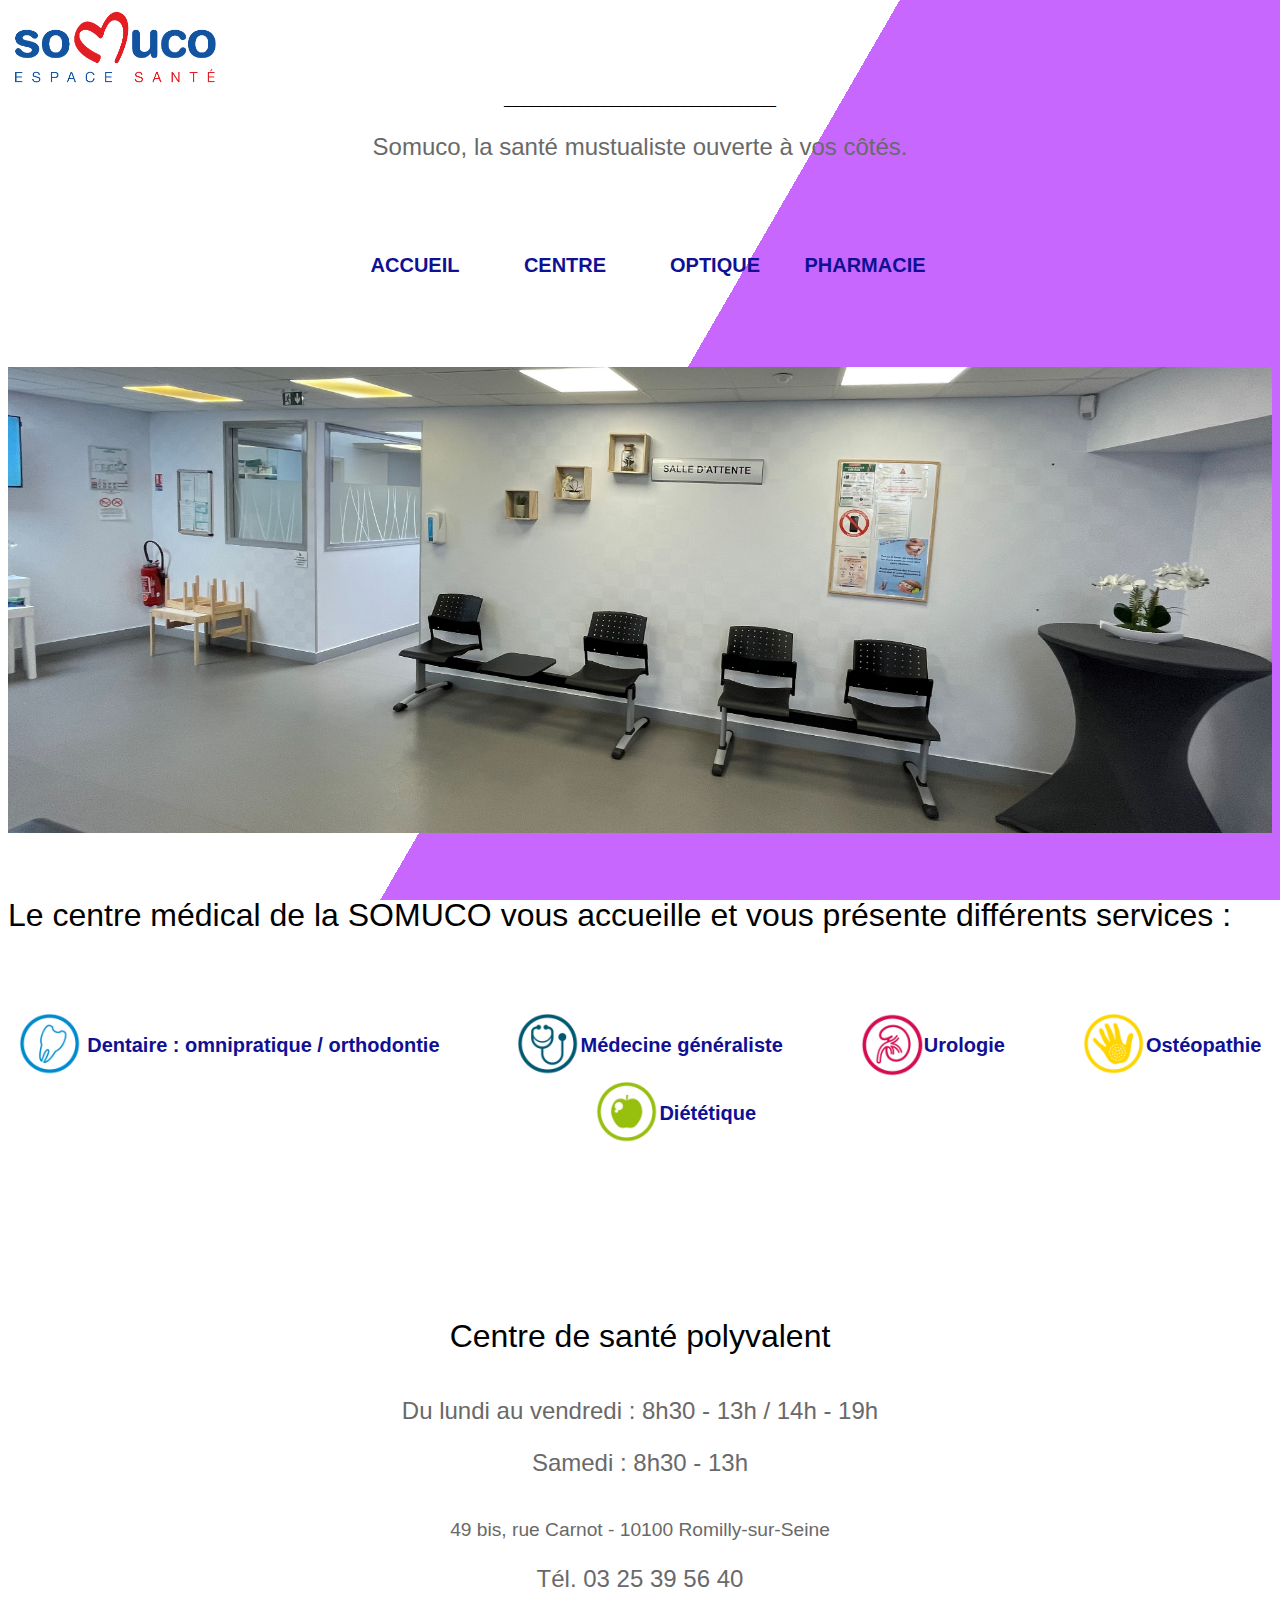
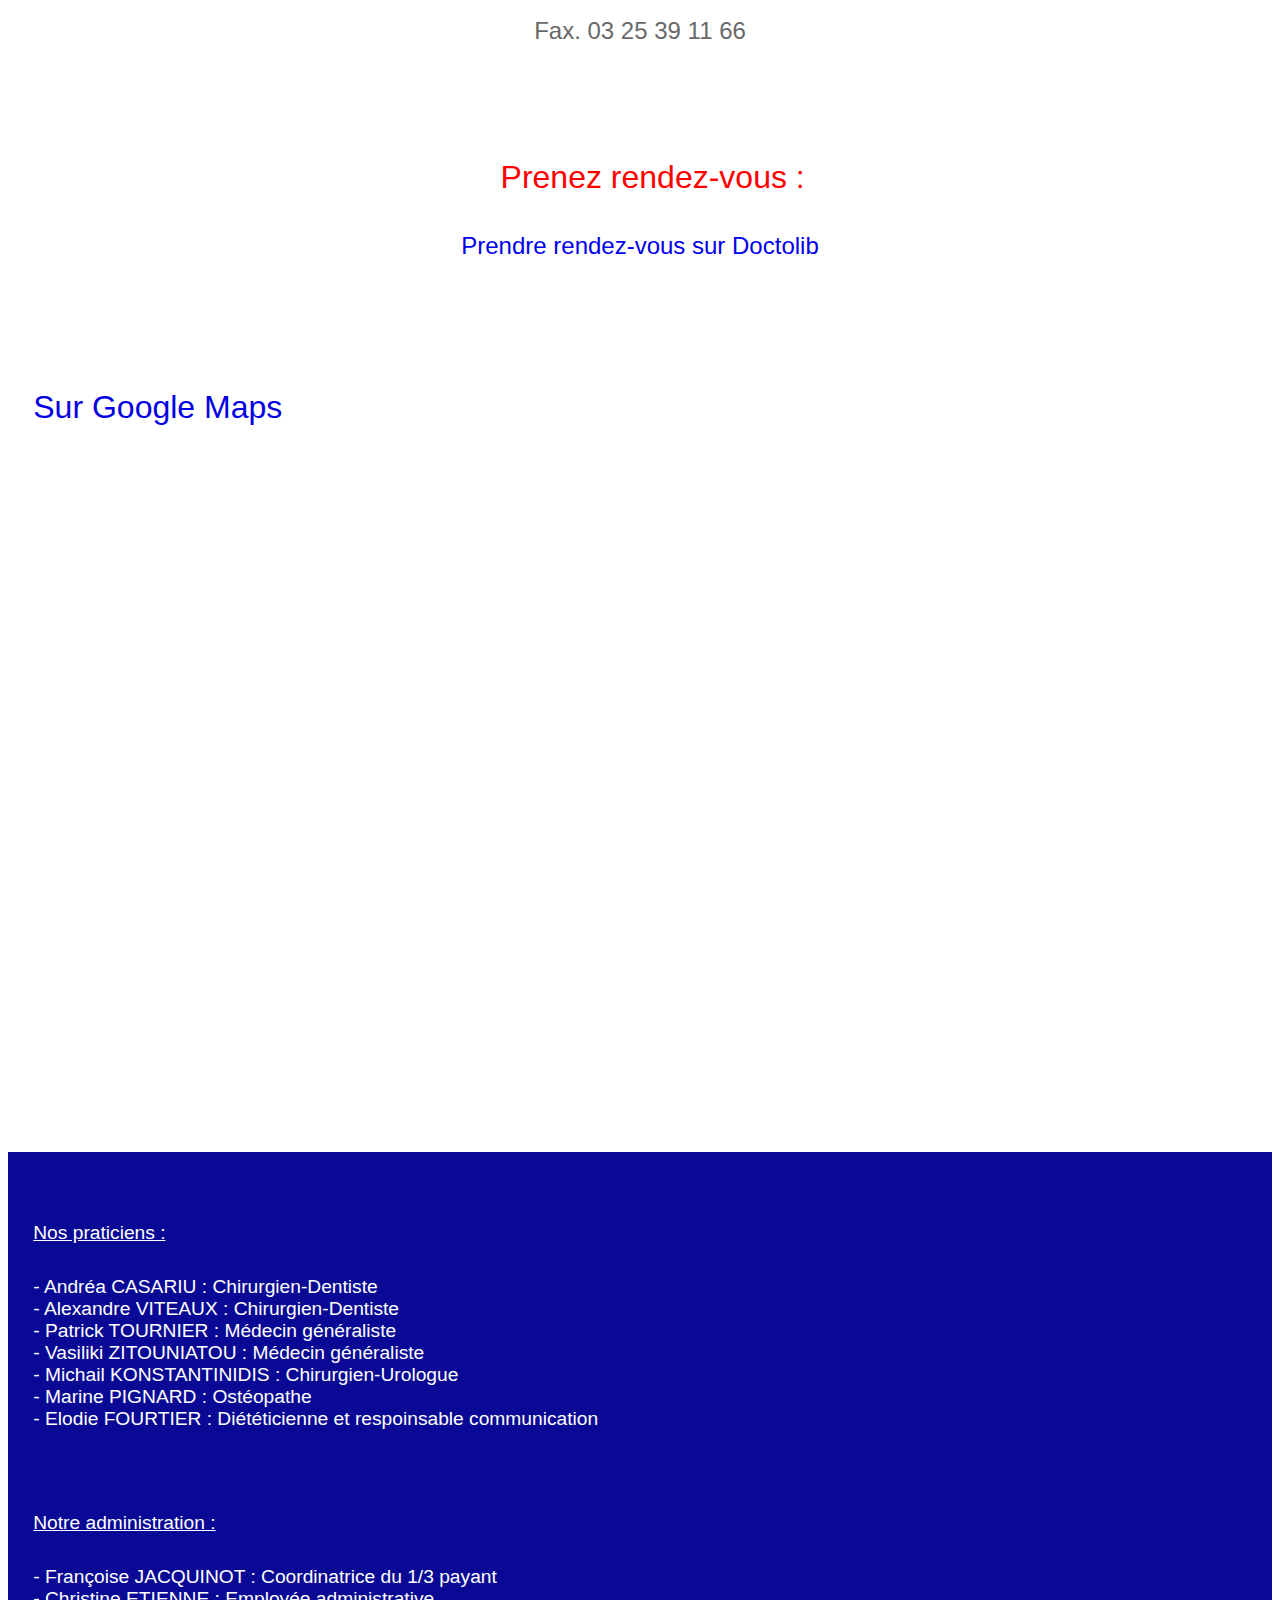
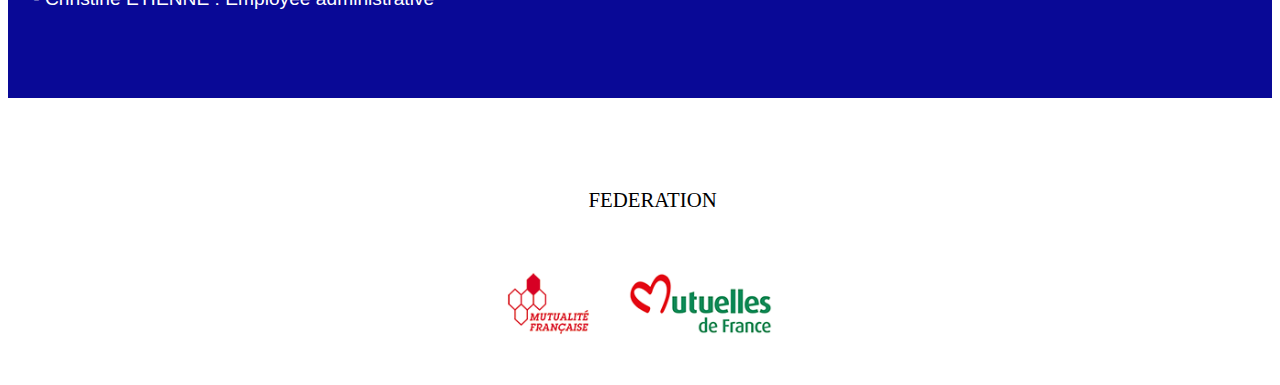
==== centre.html @ 352fa6af "Mise en ligne" ====
<!DOCTYPE html>
<html>

<head>
    <meta charset="utf-8">
    <meta name="viewport" content="width=device-width" />
    <title>Somuco.fr</title>
    <link rel="stylesheet" href="style.css">
    <base href=Somuco.fr>
    <link rel="shortcut icon" type="image/x-icon" href="img/coeur2.png" />
</head>

<style>
    body {
        background-image: -webkit-linear-gradient(-30deg, white 50%, #C767FD 50%);
        background-attachment: fixed;
        background-position:100%;
    }
</style>

<body>
    <header>

        <img src="img/logo2.png" width="210" height="79">


        <center>__________________________________</center>

        <center>
            <h3>Somuco, la santé mustualiste ouverte à vos côtés.</h3>
        </center>

        <br/><br/>

        <center>
            <br/>
            <div>
                <button onclick="window.location.href = 'index.html'">ACCUEIL </button>
                <button onclick="window.location.href = 'centre.html'">CENTRE </button>
                <button onclick="window.location.href = 'optique.html'">OPTIQUE </button>
                <button onclick="window.location.href = 'pharmacie.html'">PHARMACIE </button>

            </div>
            <br/>
        </center>
    </header>

    <br/><br/><br/><br/>


    <img src="img/centre/attente_3b.jpg" width="100%">

    <br/><br/>
    <h4>Le centre médical de la SOMUCO vous accueille et vous présente différents services : </h4>
    <br/><br/>
    <center>
        <e2><vertical><img src="img\pycto\dentaire.png" width = "5%"></vertical>  Dentaire : omnipratique / orthodontie &nbsp;&nbsp;&nbsp;&nbsp;&nbsp;&nbsp;&nbsp;&nbsp;&nbsp;&nbsp;&nbsp;&nbsp; 
            <vertical><img src="img\pycto\med_g.png" width = "5%"></vertical>Médecine généraliste &nbsp;&nbsp;&nbsp;&nbsp;&nbsp;&nbsp;&nbsp;&nbsp;&nbsp;&nbsp;&nbsp;&nbsp; 
            <vertical><img src="img\pycto\urologie.png" width = "5%"></vertical>Urologie &nbsp;&nbsp;&nbsp;&nbsp;&nbsp;&nbsp;&nbsp;&nbsp;&nbsp;&nbsp;&nbsp;&nbsp; 
            <vertical><img src="img\pycto\ostéopathie.png" width = "5%"></vertical>Ostéopathie &nbsp;&nbsp;&nbsp;&nbsp;&nbsp;&nbsp;&nbsp;&nbsp;&nbsp;&nbsp;&nbsp;&nbsp; 
            <vertical><img src="img\pycto\diététique.png" width = "5%"></vertical>Diététique </e2>
        <br/><br/><br/><br/><br/><br/><br/><br/>
    </center>
    
    <center>
        <h4>Centre de santé polyvalent</h4>
        <h3>Du lundi au vendredi : 8h30 - 13h / 14h - 19h</h3>
        <h3>Samedi : 8h30 - 13h</h3>
        <br/>
        <h3bis>49 bis, rue Carnot - 10100 Romilly-sur-Seine</h3bis>
        <br/>
        <h3>Tél. 03 25 39 56 40</h3>
        <h3>Fax. 03 25 39 11 66</h3>
        <br/><br/><br/><br/><br/>
        <h7>Prenez rendez-vous :</h7>
        <br/><br/><br/>
        <e1><a href="https://www.doctolib.fr/centre-medical-et-dentaire/romilly-sur-seine/solidarite-mutuelle-des-cooperateurs-somuco">Prendre rendez-vous sur Doctolib</a></e1>
    </center>
    <br/><br/><br/>
    <h6>Sur Google Maps</h6><br/><br/>
    <center>
        <iframe src="https://www.google.com/maps/embed?pb=!1m18!1m12!1m3!1d2642.9433173585603!2d3.7275769156273535!3d48.51515127925542!2m3!1f0!2f0!3f0!3m2!1i1024!2i768!4f13.1!3m3!1m2!1s0x47eecf9915992ac3%3A0xb7285397329a83b2!2s49B%20Rue%20Carnot%2C%2010100%20Romilly-sur-Seine!5e0!3m2!1sfr!2sfr!4v1611743623616!5m2!1sfr!2sfr"
            width="100%" height="450" frameborder="0" style="border:0;" allowfullscreen="" aria-hidden="false" tabindex="0"></iframe>
    </center>
    <br/><br/><br/>


    <br/><br/><br/><br/><br/><br/>
    <form>
            <h5><u>Nos praticiens :</u></h5>
            <h5>- Andréa CASARIU : Chirurgien-Dentiste
                <br/>- Alexandre VITEAUX : Chirurgien-Dentiste
                <br/>- Patrick TOURNIER : Médecin généraliste
                <br/>- Vasiliki ZITOUNIATOU : Médecin généraliste
                <br/>- Michail KONSTANTINIDIS : Chirurgien-Urologue
                <br/>- Marine PIGNARD : Ostéopathe
                <br/>- Elodie FOURTIER : Diététicienne et respoinsable communication
            </h5>
            <br/>
            <h5><u>Notre administration :</u></h5>
            <h5>- Françoise JACQUINOT : Coordinatrice du 1/3 payant
                <br/>- Christine ETIENNE : Employée administrative
            </h5>
            <br/>
    </form>

    <footer>
        <center>
        <br/><br/><br/><br/><br/>
            <h8>FEDERATION</h8>
            <br/><br/><br/><br/>
            <img src="img/federation.png">
        </center>
    </footer>
    <br/><br/>

    <créé Par Maxence Jack Daniel GUY, né le 23 septembre 2003 à Reims, en janvier 2021, via le logiciel VSCode>

</body>

</html>
---- style.css ----
@media screen and (min-width:1300px){

    body {
        background-position: 100%;
        background-attachment: fixed;
    }

    div {
        text-align: center;
        display: inline-block;
    }

    vertical {
        vertical-align: middle;
    }

    button {
        float: left;
        width: 300px;
        line-height: 50px;
        border-block-end-style: blue;
        color: rgb(16, 16, 148);
        font-family: -apple-system, BlinkMacSystemFont, 'Segoe UI', Roboto, Oxygen, Ubuntu, Cantarell, 'Open Sans', 'Helvetica Neue', sans-serif;
        font-weight: bold;
        font-size: 125%;
        background-color: rgba(255, 255, 255, 0);
        border: white;
        display: block;
        margin: auto;
    }

    button:hover {
        text-decoration: underline;
        color: rgb(9, 9, 150);
    }

    a:link {
        text-decoration: none;
    }

    a:hover {
        text-decoration: underline;
    }

    .zoom {
        -webkit-transform: scale(1);
        transform: scale(1);
        -webkit-transition: .3s ease-in-out;
        transition: .3s ease-in-out;
    }

    .zoom:hover {
        -webkit-transform: scale(1.2);
        transform: scale(1.2);
    }

    .d1 {
        width: 576px;
        height: 432px;
        margin: 50px auto;
        box-shadow: 0px 15px 10px -5px #777;
        background-color: #EDEDED;
        background-size: contain;
        animation: fondu 15s ease-in-out infinite both;
    }

    .d1:hover {
        animation-play-state: paused;
    }

    #slideshow {
        position: left;
        width: 100%;
        height: auto;
        overflow: hidden;
    }

    #colonne {
        column-count: 3;
        column-width: 100px;
    }

    #colonne1 {
        float: left;
        width: 1/3%;
        background: rgba(255, 255, 255, 0);
        padding-left: 2%;
    }

    #colonne2 {
        float: right;
        width: 1/3%;
        background: rgba(255, 255, 255, 0);
        padding-right: 2%;
    }

    #centre {
        background: rgba(255, 255, 255, 0);
        overflow: hidden;
        float: right;
        float: left;
        width: 1/3%;
        padding-left: 4%;
        padding-right: 4%;
    }

    .flotte {
        float: left;
        padding-right: 3%;
        padding-left: 1%;
    }

    .flotte2 {
        float: right;
        padding-left: 3%;
    }

    form {
        background-color: rgb(9, 9, 150);
        padding-top: 3%;
        padding-bottom: 3%;
    }

    form2 {
        background-color: rgba(255, 0, 0, 0.863);
        padding-top: 3%;
        padding-bottom: 3%;
    }

    form3 {
        background-color: white;
        text-align: right;
    }

    h2 {
        color: rgb(4, 0, 228);
        font-family: 'Trebuchet MS', 'Lucida Sans Unicode', 'Lucida Grande', 'Lucida Sans', Arial, sans-serif;
        font-size: 225%;
    }

    h3 {
        color: rgb(105, 105, 105);
        font-family: -apple-system, BlinkMacSystemFont, 'Segoe UI', Roboto, Oxygen, Ubuntu, Cantarell, 'Open Sans', 'Helvetica Neue', sans-serif;
        font-size: 150%;
        font-weight: lighter;
    }

    h3bis {
        color: rgb(105, 105, 105);
        font-family: -apple-system, BlinkMacSystemFont, 'Segoe UI', Roboto, Oxygen, Ubuntu, Cantarell, 'Open Sans', 'Helvetica Neue', sans-serif;
        font-size: 120%;
        font-weight: lighter;
    }

    h4 {
        font-family: -apple-system, BlinkMacSystemFont, 'Segoe UI', Roboto, Oxygen, Ubuntu, Cantarell, 'Open Sans', 'Helvetica Neue', sans-serif;
        font-size: 200%;
        font-weight: lighter;
    }

    e4 {
        font-family: -apple-system, BlinkMacSystemFont, 'Segoe UI', Roboto, Oxygen, Ubuntu, Cantarell, 'Open Sans', 'Helvetica Neue', sans-serif;
        font-size: 200%;
        font-weight: lighter;
        margin-top: 0%;
    }

    h5 {
        font-family: -apple-system, BlinkMacSystemFont, 'Segoe UI', Roboto, Oxygen, Ubuntu, Cantarell, 'Open Sans', 'Helvetica Neue', sans-serif;
        font-weight: lighter;
        color: white;
        padding-left: 2%;
        font-size: 120%;
        text-align: left;
    }

    h6 {
        font-family: -apple-system, BlinkMacSystemFont, 'Segoe UI', Roboto, Oxygen, Ubuntu, Cantarell, 'Open Sans', 'Helvetica Neue', sans-serif;
        font-size: 200%;
        font-weight: lighter;
        color: rgb(4, 0, 228);
        padding-left: 2%;
    }

    h7 {
        font-family: -apple-system, BlinkMacSystemFont, 'Segoe UI', Roboto, Oxygen, Ubuntu, Cantarell, 'Open Sans', 'Helvetica Neue', sans-serif;
        font-size: 200%;
        font-weight: lighter;
        color: red;
        padding-left: 2%;
    }

    h8 {
        font-family: 'Times New Roman', Times, serif;
        font-size: 130%;
        font-weight: lighter;
        padding-left: 2%;
    }

    h9 {
        color: red;
    }

    e1 {
        color: rgb(4, 0, 228);
        font-family: -apple-system, BlinkMacSystemFont, 'Segoe UI', Roboto, Oxygen, Ubuntu, Cantarell, 'Open Sans', 'Helvetica Neue', sans-serif;
        font-size: 150%;
        font-weight: lighter;
    }

    e2 {
        color: rgb(16, 16, 148);
        font-family: -apple-system, BlinkMacSystemFont, 'Segoe UI', Roboto, Oxygen, Ubuntu, Cantarell, 'Open Sans', 'Helvetica Neue', sans-serif;
        font-weight: bold;
        font-size: 125%;
        vertical-align: middle;
    }
}




@media screen and (max-width:1080) and (min-width:1080px) {

    body {
        background-position: 200%;
        background-attachment: fixed;
        width:50%;
    }

    div {
        text-align: center;
        display: inline-block;
    }

    vertical {
        vertical-align: middle;
    }

    button {
        float: left;
        width: 300px;
        line-height: 50px;
        border-block-end-style: blue;
        color: rgb(16, 16, 148);
        font-family: -apple-system, BlinkMacSystemFont, 'Segoe UI', Roboto, Oxygen, Ubuntu, Cantarell, 'Open Sans', 'Helvetica Neue', sans-serif;
        font-weight: bold;
        font-size: 125%;
        background-color: rgba(255, 255, 255, 0);
        border: white;
        display: block;
        margin: auto;
    }

    button:hover {
        text-decoration: underline;
        color: rgb(9, 9, 150);
    }

    a:link {
        text-decoration: none;
    }

    a:hover {
        text-decoration: underline;
    }

    .zoom {
        -webkit-transform: scale(1);
        transform: scale(1);
        -webkit-transition: .3s ease-in-out;
        transition: .3s ease-in-out;
    }

    .zoom:hover {
        -webkit-transform: scale(1.2);
        transform: scale(1.2);
    }

    .d1 {
        width: 576px;
        height: 432px;
        margin: 50px auto;
        box-shadow: 0px 15px 10px -5px #777;
        background-color: #EDEDED;
        background-size: contain;
        animation: fondu 15s ease-in-out infinite both;
    }

    .d1:hover {
        animation-play-state: paused;
    }

    #slideshow {
        position: left;
        width: 100%;
        height: auto;
        overflow: hidden;
    }

    #colonne {
        column-count: 3;
        column-width: 100px;
    }

    #colonne1 {
        float: left;
        width: 1/3%;
        background: rgba(255, 255, 255, 0);
        padding-left: 2%;
    }

    #colonne2 {
        float: right;
        width: 1/3%;
        background: rgba(255, 255, 255, 0);
        padding-right: 2%;
    }

    #centre {
        background: rgba(255, 255, 255, 0);
        overflow: hidden;
        float: right;
        float: left;
        width: 1/3%;
        padding-left: 4%;
        padding-right: 4%;
    }

    .flotte {
        float: left;
        padding-right: 3%;
        padding-left: 1%;
    }

    .flotte2 {
        float: right;
        padding-left: 3%;
    }

    form {
        background-color: rgb(9, 9, 150);
        padding-top: 3%;
        padding-bottom: 3%;
    }

    form2 {
        background-color: rgba(255, 0, 0, 0.863);
        padding-top: 3%;
        padding-bottom: 3%;
    }

    form3 {
        background-color: white;
        text-align: right;
    }

    h2 {
        color: rgb(4, 0, 228);
        font-family: 'Trebuchet MS', 'Lucida Sans Unicode', 'Lucida Grande', 'Lucida Sans', Arial, sans-serif;
        font-size: 225%;
    }

    h3 {
        color: rgb(105, 105, 105);
        font-family: -apple-system, BlinkMacSystemFont, 'Segoe UI', Roboto, Oxygen, Ubuntu, Cantarell, 'Open Sans', 'Helvetica Neue', sans-serif;
        font-size: 150%;
        font-weight: lighter;
    }

    h3bis {
        color: rgb(105, 105, 105);
        font-family: -apple-system, BlinkMacSystemFont, 'Segoe UI', Roboto, Oxygen, Ubuntu, Cantarell, 'Open Sans', 'Helvetica Neue', sans-serif;
        font-size: 120%;
        font-weight: lighter;
    }

    h4 {
        font-family: -apple-system, BlinkMacSystemFont, 'Segoe UI', Roboto, Oxygen, Ubuntu, Cantarell, 'Open Sans', 'Helvetica Neue', sans-serif;
        font-size: 200%;
        font-weight: lighter;
    }

    e4 {
        font-family: -apple-system, BlinkMacSystemFont, 'Segoe UI', Roboto, Oxygen, Ubuntu, Cantarell, 'Open Sans', 'Helvetica Neue', sans-serif;
        font-size: 200%;
        font-weight: lighter;
        margin-top: 0%;
    }

    h5 {
        font-family: -apple-system, BlinkMacSystemFont, 'Segoe UI', Roboto, Oxygen, Ubuntu, Cantarell, 'Open Sans', 'Helvetica Neue', sans-serif;
        font-weight: lighter;
        color: white;
        padding-left: 2%;
        font-size: 120%;
        text-align: left;
    }

    h6 {
        font-family: -apple-system, BlinkMacSystemFont, 'Segoe UI', Roboto, Oxygen, Ubuntu, Cantarell, 'Open Sans', 'Helvetica Neue', sans-serif;
        font-size: 200%;
        font-weight: lighter;
        color: rgb(4, 0, 228);
        padding-left: 2%;
    }

    h7 {
        font-family: -apple-system, BlinkMacSystemFont, 'Segoe UI', Roboto, Oxygen, Ubuntu, Cantarell, 'Open Sans', 'Helvetica Neue', sans-serif;
        font-size: 200%;
        font-weight: lighter;
        color: red;
        padding-left: 2%;
    }

    h8 {
        font-family: 'Times New Roman', Times, serif;
        font-size: 130%;
        font-weight: lighter;
        padding-left: 2%;
    }

    h9 {
        color: red;
    }

    e1 {
        color: rgb(4, 0, 228);
        font-family: -apple-system, BlinkMacSystemFont, 'Segoe UI', Roboto, Oxygen, Ubuntu, Cantarell, 'Open Sans', 'Helvetica Neue', sans-serif;
        font-size: 150%;
        font-weight: lighter;
    }

    e2 {
        border-block-end-style: blue;
        color: rgb(16, 16, 148);
        font-family: -apple-system, BlinkMacSystemFont, 'Segoe UI', Roboto, Oxygen, Ubuntu, Cantarell, 'Open Sans', 'Helvetica Neue', sans-serif;
        font-weight: bold;
        font-size: 125%;
        vertical-align: middle;
    }
}




@media screen and (min-width:1080px) and (max-width: 1400px) {
    body {
        background-attachment: fixed;
    }

    div {
        text-align: center;
        display: inline-block;
    }

    vertical {
        vertical-align: middle;
    }

    button {
        float: left;
        width: 150px;
        line-height: 50px;
        border-block-end-style: blue;
        color: rgb(16, 16, 148);
        font-family: -apple-system, BlinkMacSystemFont, 'Segoe UI', Roboto, Oxygen, Ubuntu, Cantarell, 'Open Sans', 'Helvetica Neue', sans-serif;
        font-weight: bold;
        font-size: 125%;
        background-color: rgba(255, 255, 255, 0);
        border: white;
        display: block;
        margin: auto;
    }

    button:hover {
        text-decoration: underline;
        color: rgb(9, 9, 150);
    }

    a:link {
        text-decoration: none;
    }

    a:hover {
        text-decoration: underline;
    }

    .zoom {
        -webkit-transform: scale(1);
        transform: scale(1);
        -webkit-transition: .3s ease-in-out;
        transition: .3s ease-in-out;
    }

    .zoom:hover {
        -webkit-transform: scale(1.2);
        transform: scale(1.2);
    }

    .d1 {
        width: 576px;
        height: 432px;
        margin: 50px auto;
        box-shadow: 0px 15px 10px -5px #777;
        background-color: #EDEDED;
        background-size: contain;
        animation: fondu 15s ease-in-out infinite both;
    }

    .d1:hover {
        animation-play-state: paused;
    }

    #slideshow {
        position: left;
        width: 100%;
        height: auto;
        overflow: hidden;
    }

    #colonne {
        column-count: 3;
        column-width: 100px;
    }

    #colonne1 {
        float: left;
        width: 1/3%;
        background: rgba(255, 255, 255, 0);
        padding-left: 2%;
    }

    #colonne2 {
        float: right;
        width: 1/3%;
        background: rgba(255, 255, 255, 0);
        padding-right: 2%;
    }

    #centre {
        background: rgba(255, 255, 255, 0);
        overflow: hidden;
        float: right;
        float: left;
        width: 1/3%;
        padding-left: 4%;
        padding-right: 4%;
    }

    .flotte {
        float: left;
        padding-right: 3%;
        padding-left: 1%;
    }

    .flotte2 {
        float: right;
        padding-left: 3%;
    }

    form {
        background-color: rgb(9, 9, 150);
        padding-top: 3%;
        padding-bottom: 3%;
    }

    form2 {
        background-color: rgba(255, 0, 0, 0.863);
        padding-top: 3%;
        padding-bottom: 3%;
    }

    form3 {
        background-color: white;
        text-align: right;
    }

    h2 {
        color: rgb(4, 0, 228);
        font-family: 'Trebuchet MS', 'Lucida Sans Unicode', 'Lucida Grande', 'Lucida Sans', Arial, sans-serif;
        font-size: 225%;
    }

    h3 {
        color: rgb(105, 105, 105);
        font-family: -apple-system, BlinkMacSystemFont, 'Segoe UI', Roboto, Oxygen, Ubuntu, Cantarell, 'Open Sans', 'Helvetica Neue', sans-serif;
        font-size: 150%;
        font-weight: lighter;
    }

    h3bis {
        color: rgb(105, 105, 105);
        font-family: -apple-system, BlinkMacSystemFont, 'Segoe UI', Roboto, Oxygen, Ubuntu, Cantarell, 'Open Sans', 'Helvetica Neue', sans-serif;
        font-size: 120%;
        font-weight: lighter;
    }

    h4 {
        font-family: -apple-system, BlinkMacSystemFont, 'Segoe UI', Roboto, Oxygen, Ubuntu, Cantarell, 'Open Sans', 'Helvetica Neue', sans-serif;
        font-size: 200%;
        font-weight: lighter;
    }

    e4 {
        font-family: -apple-system, BlinkMacSystemFont, 'Segoe UI', Roboto, Oxygen, Ubuntu, Cantarell, 'Open Sans', 'Helvetica Neue', sans-serif;
        font-size: 200%;
        font-weight: lighter;
        margin-top: 0%;
    }

    h5 {
        font-family: -apple-system, BlinkMacSystemFont, 'Segoe UI', Roboto, Oxygen, Ubuntu, Cantarell, 'Open Sans', 'Helvetica Neue', sans-serif;
        font-weight: lighter;
        color: white;
        padding-left: 2%;
        font-size: 120%;
        text-align: left;
    }

    h6 {
        font-family: -apple-system, BlinkMacSystemFont, 'Segoe UI', Roboto, Oxygen, Ubuntu, Cantarell, 'Open Sans', 'Helvetica Neue', sans-serif;
        font-size: 200%;
        font-weight: lighter;
        color: rgb(4, 0, 228);
        padding-left: 2%;
    }

    h7 {
        font-family: -apple-system, BlinkMacSystemFont, 'Segoe UI', Roboto, Oxygen, Ubuntu, Cantarell, 'Open Sans', 'Helvetica Neue', sans-serif;
        font-size: 200%;
        font-weight: lighter;
        color: red;
        padding-left: 2%;
    }

    h8 {
        font-family: 'Times New Roman', Times, serif;
        font-size: 130%;
        font-weight: lighter;
        padding-left: 2%;
    }

    h9 {
        color: red;
    }

    e1 {
        color: rgb(4, 0, 228);
        font-family: -apple-system, BlinkMacSystemFont, 'Segoe UI', Roboto, Oxygen, Ubuntu, Cantarell, 'Open Sans', 'Helvetica Neue', sans-serif;
        font-size: 150%;
        font-weight: lighter;
    }
    
    e2 {
        border-block-end-style: blue;
        color: rgb(16, 16, 148);
        font-family: -apple-system, BlinkMacSystemFont, 'Segoe UI', Roboto, Oxygen, Ubuntu, Cantarell, 'Open Sans', 'Helvetica Neue', sans-serif;
        font-weight: bold;
        font-size: 125%;
        vertical-align: middle;
    }
}



@media screen and (min-width:0px) and (max-width: 1080px) {
    body {
        background-attachment: fixed;
        width:auto;
        
    }

    div {
        text-align: center;
        display: inline-block;
    }

    vertical {
        vertical-align: middle;
    }

    button {
        float: left;
        width: 150px;
        line-height: 50px;
        border-block-end-style: blue;
        color: rgb(16, 16, 148);
        font-family: -apple-system, BlinkMacSystemFont, 'Segoe UI', Roboto, Oxygen, Ubuntu, Cantarell, 'Open Sans', 'Helvetica Neue', sans-serif;
        font-weight: bold;
        font-size: 125%;
        background-color: rgba(255, 255, 255, 0);
        border: white;
        display: block;
        margin: auto;
    }

    button:hover {
        text-decoration: underline;
        color: rgb(9, 9, 150);
    }

    a:link {
        text-decoration: none;
    }

    a:hover {
        text-decoration: underline;
    }

    .zoom {
        -webkit-transform: scale(1);
        transform: scale(1);
        -webkit-transition: .3s ease-in-out;
        transition: .3s ease-in-out;
    }

    .zoom:hover {
        -webkit-transform: scale(1.2);
        transform: scale(1.2);
    }

    .d1 {
        width: 576px;
        height: 432px;
        margin: 50px auto;
        box-shadow: 0px 15px 10px -5px #777;
        background-color: #EDEDED;
        background-size: contain;
        animation: fondu 15s ease-in-out infinite both;
    }

    .d1:hover {
        animation-play-state: paused;
    }

    #slideshow {
        position: left;
        width: 100%;
        height: auto;
        overflow: hidden;
    }

    #colonne {
        column-count: 3;
        column-width: 100px;
    }

    #colonne1 {
        float: left;
        width: 1/3%;
        background: rgba(255, 255, 255, 0);
        padding-left: 2%;
    }

    #colonne2 {
        float: right;
        width: 1/3%;
        background: rgba(255, 255, 255, 0);
        padding-right: 2%;
    }

    #centre {
        background: rgba(255, 255, 255, 0);
        overflow: hidden;
        float: right;
        float: left;
        width: 1/3%;
        padding-left: 4%;
        padding-right: 4%;
    }

    .flotte {
        float: left;
        padding-right: 3%;
        padding-left: 1%;
    }

    .flotte2 {
        float: right;
        padding-left: 3%;
    }

    form {
        background-color: rgb(9, 9, 150);
        padding-top: 3%;
        padding-bottom: 3%;
    }

    form2 {
        background-color: rgba(255, 0, 0, 0.863);
        padding-top: 3%;
        padding-bottom: 3%;
    }

    form3 {
        background-color: white;
        text-align: right;
    }

    h2 {
        color: rgb(4, 0, 228);
        font-family: 'Trebuchet MS', 'Lucida Sans Unicode', 'Lucida Grande', 'Lucida Sans', Arial, sans-serif;
        font-size: 225%;
    }

    h3 {
        color: rgb(105, 105, 105);
        font-family: -apple-system, BlinkMacSystemFont, 'Segoe UI', Roboto, Oxygen, Ubuntu, Cantarell, 'Open Sans', 'Helvetica Neue', sans-serif;
        font-size: 150%;
        font-weight: lighter;
    }

    h3bis {
        color: rgb(105, 105, 105);
        font-family: -apple-system, BlinkMacSystemFont, 'Segoe UI', Roboto, Oxygen, Ubuntu, Cantarell, 'Open Sans', 'Helvetica Neue', sans-serif;
        font-size: 120%;
        font-weight: lighter;
    }

    h4 {
        font-family: -apple-system, BlinkMacSystemFont, 'Segoe UI', Roboto, Oxygen, Ubuntu, Cantarell, 'Open Sans', 'Helvetica Neue', sans-serif;
        font-size: 200%;
        font-weight: lighter;
    }

    e4 {
        font-family: -apple-system, BlinkMacSystemFont, 'Segoe UI', Roboto, Oxygen, Ubuntu, Cantarell, 'Open Sans', 'Helvetica Neue', sans-serif;
        font-size: 200%;
        font-weight: lighter;
        margin-top: 0%;
    }

    h5 {
        font-family: -apple-system, BlinkMacSystemFont, 'Segoe UI', Roboto, Oxygen, Ubuntu, Cantarell, 'Open Sans', 'Helvetica Neue', sans-serif;
        font-weight: lighter;
        color: white;
        padding-left: 2%;
        font-size: 120%;
        text-align: left;
    }

    h6 {
        font-family: -apple-system, BlinkMacSystemFont, 'Segoe UI', Roboto, Oxygen, Ubuntu, Cantarell, 'Open Sans', 'Helvetica Neue', sans-serif;
        font-size: 200%;
        font-weight: lighter;
        color: rgb(4, 0, 228);
        padding-left: 2%;
    }

    h7 {
        font-family: -apple-system, BlinkMacSystemFont, 'Segoe UI', Roboto, Oxygen, Ubuntu, Cantarell, 'Open Sans', 'Helvetica Neue', sans-serif;
        font-size: 200%;
        font-weight: lighter;
        color: red;
        padding-left: 2%;
    }

    h8 {
        font-family: 'Times New Roman', Times, serif;
        font-size: 130%;
        font-weight: lighter;
        padding-left: 2%;
    }

    h9 {
        color: red;
    }

    e1 {
        color: rgb(4, 0, 228);
        font-family: -apple-system, BlinkMacSystemFont, 'Segoe UI', Roboto, Oxygen, Ubuntu, Cantarell, 'Open Sans', 'Helvetica Neue', sans-serif;
        font-size: 150%;
        font-weight: lighter;
    }
    
    e2 {
        border-block-end-style: blue;
        color: rgb(16, 16, 148);
        font-family: -apple-system, BlinkMacSystemFont, 'Segoe UI', Roboto, Oxygen, Ubuntu, Cantarell, 'Open Sans', 'Helvetica Neue', sans-serif;
        font-weight: bold;
        font-size: 125%;
    }
}
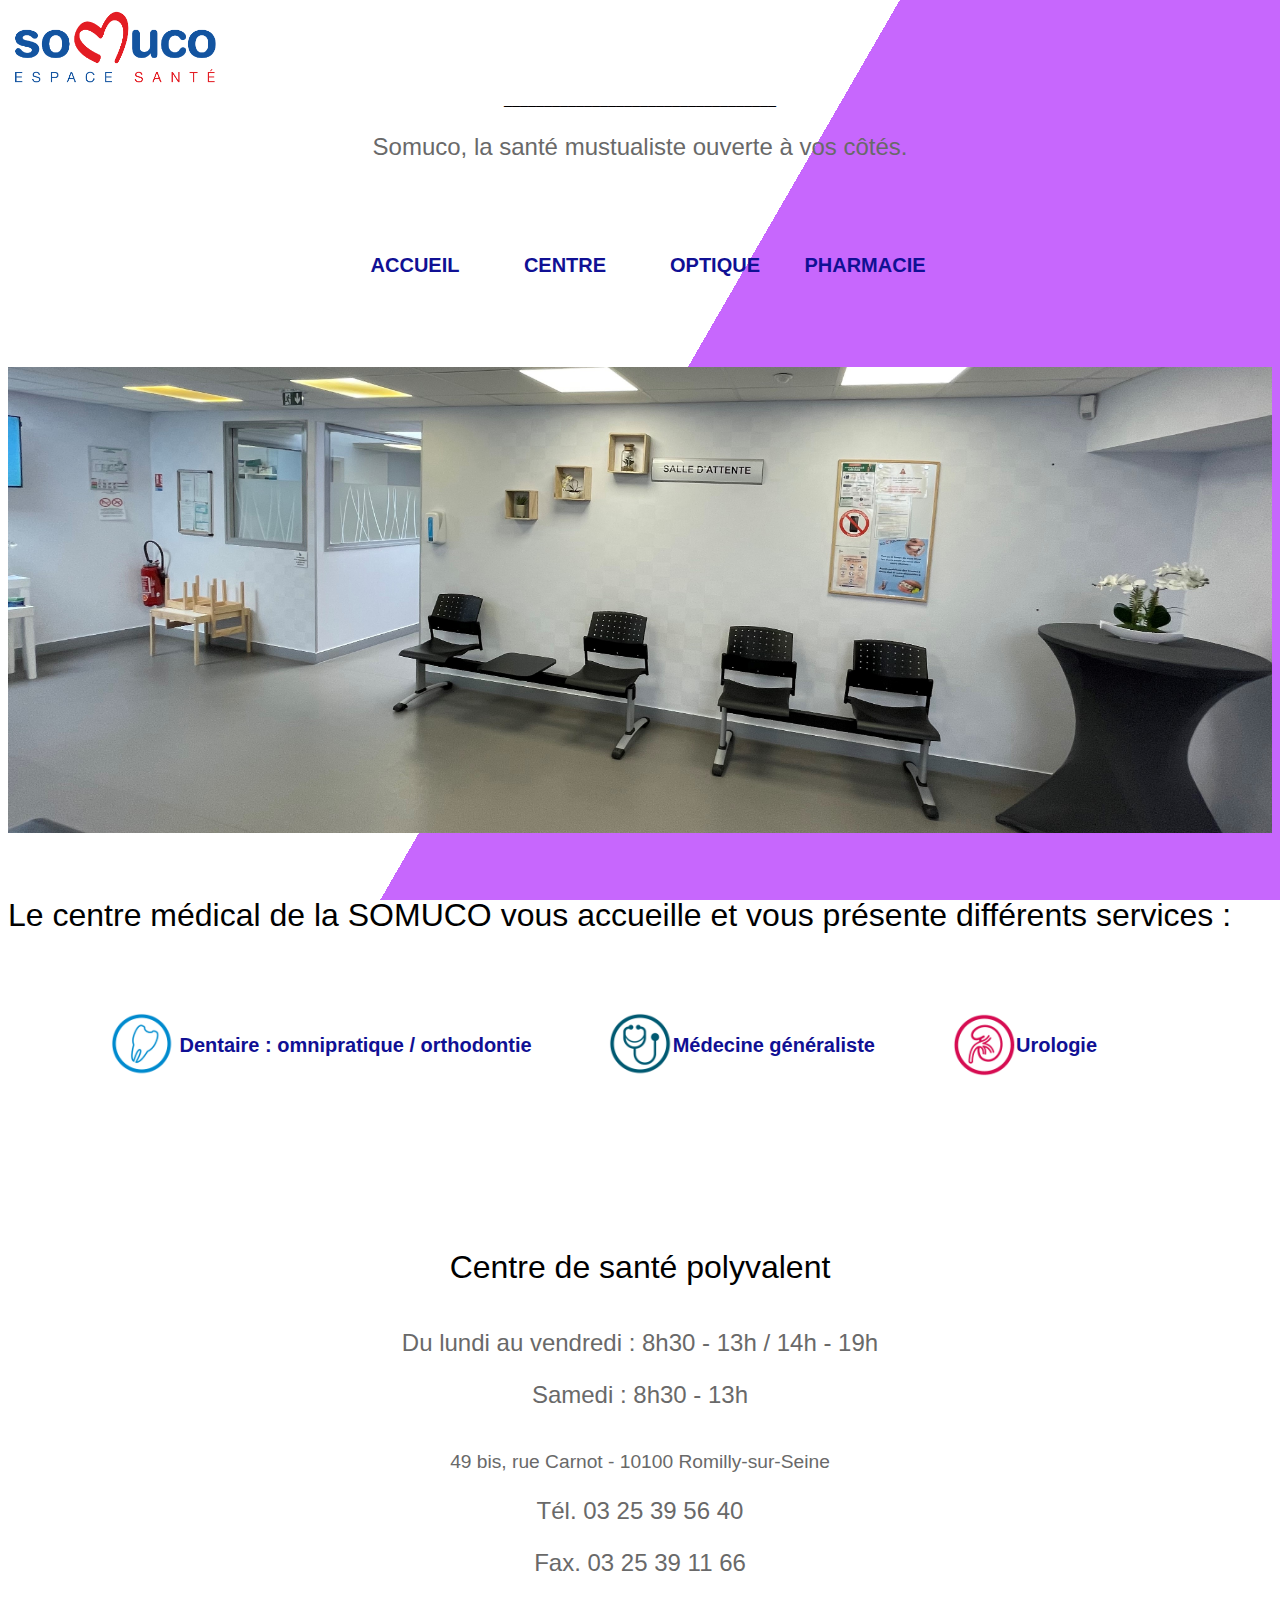
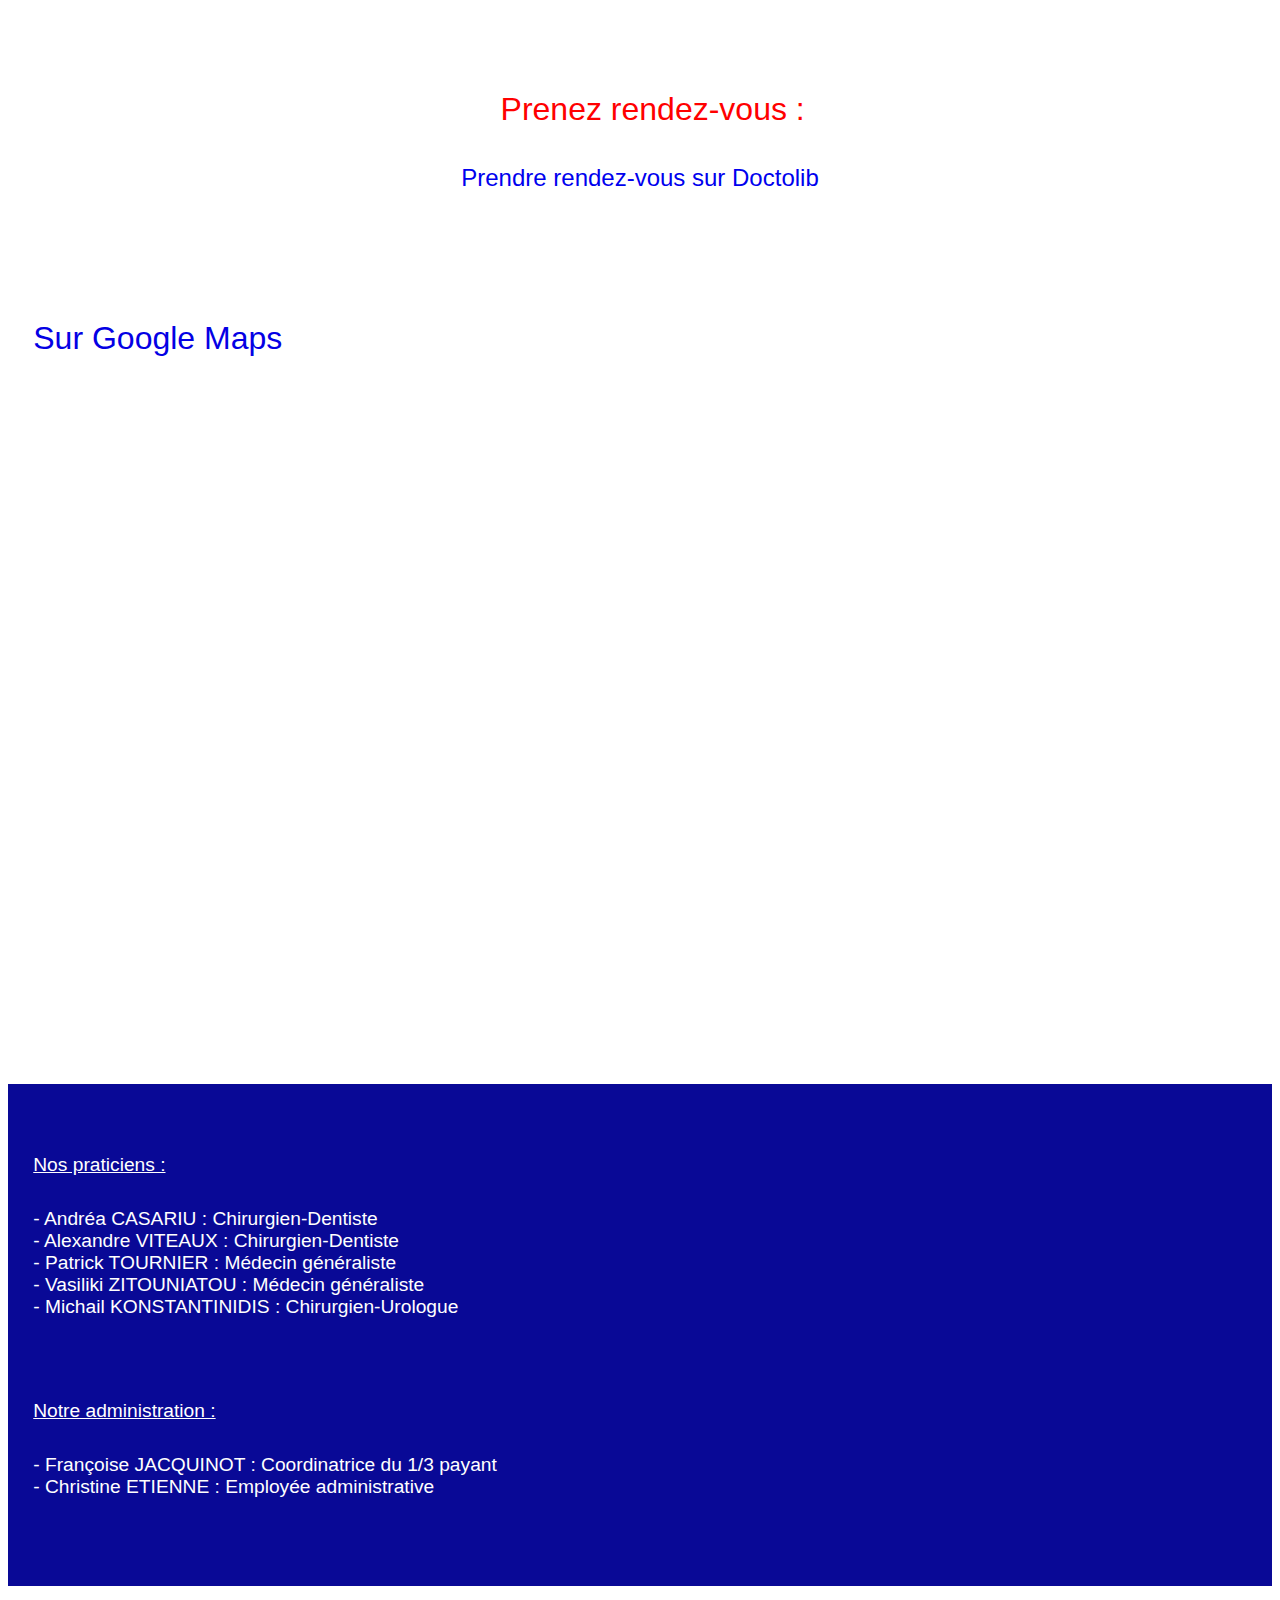
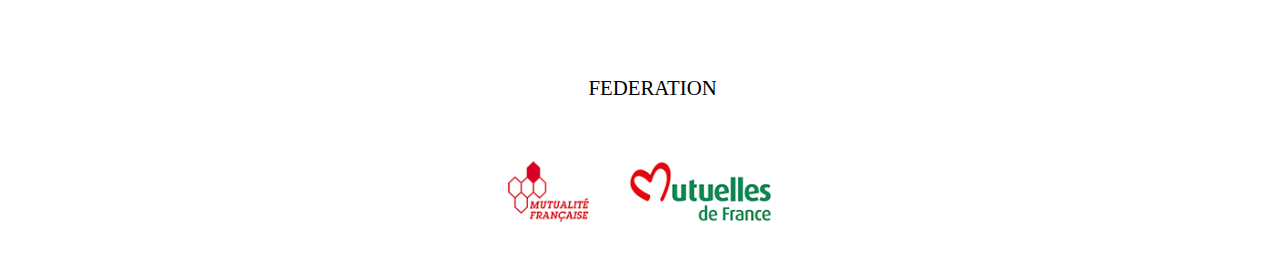
==== commit 98c5b98a: "Suppression de la diététique et de l'ostéopathie" ====
--- a/centre.html
+++ b/centre.html
@@ -56,9 +56,7 @@
     <center>
         <e2><vertical><img src="img\pycto\dentaire.png" width = "5%"></vertical>  Dentaire : omnipratique / orthodontie &nbsp;&nbsp;&nbsp;&nbsp;&nbsp;&nbsp;&nbsp;&nbsp;&nbsp;&nbsp;&nbsp;&nbsp; 
             <vertical><img src="img\pycto\med_g.png" width = "5%"></vertical>Médecine généraliste &nbsp;&nbsp;&nbsp;&nbsp;&nbsp;&nbsp;&nbsp;&nbsp;&nbsp;&nbsp;&nbsp;&nbsp; 
-            <vertical><img src="img\pycto\urologie.png" width = "5%"></vertical>Urologie &nbsp;&nbsp;&nbsp;&nbsp;&nbsp;&nbsp;&nbsp;&nbsp;&nbsp;&nbsp;&nbsp;&nbsp; 
-            <vertical><img src="img\pycto\ostéopathie.png" width = "5%"></vertical>Ostéopathie &nbsp;&nbsp;&nbsp;&nbsp;&nbsp;&nbsp;&nbsp;&nbsp;&nbsp;&nbsp;&nbsp;&nbsp; 
-            <vertical><img src="img\pycto\diététique.png" width = "5%"></vertical>Diététique </e2>
+            <vertical><img src="img\pycto\urologie.png" width = "5%"></vertical>Urologie &nbsp;&nbsp;&nbsp;&nbsp;&nbsp;&nbsp;&nbsp;&nbsp;&nbsp;&nbsp;&nbsp;&nbsp; </e2>
         <br/><br/><br/><br/><br/><br/><br/><br/>
     </center>
     
@@ -93,8 +91,6 @@
                 <br/>- Patrick TOURNIER : Médecin généraliste
                 <br/>- Vasiliki ZITOUNIATOU : Médecin généraliste
                 <br/>- Michail KONSTANTINIDIS : Chirurgien-Urologue
-                <br/>- Marine PIGNARD : Ostéopathe
-                <br/>- Elodie FOURTIER : Diététicienne et respoinsable communication
             </h5>
             <br/>
             <h5><u>Notre administration :</u></h5>
@@ -118,4 +114,4 @@
 
 </body>
 
-</html>+</html>
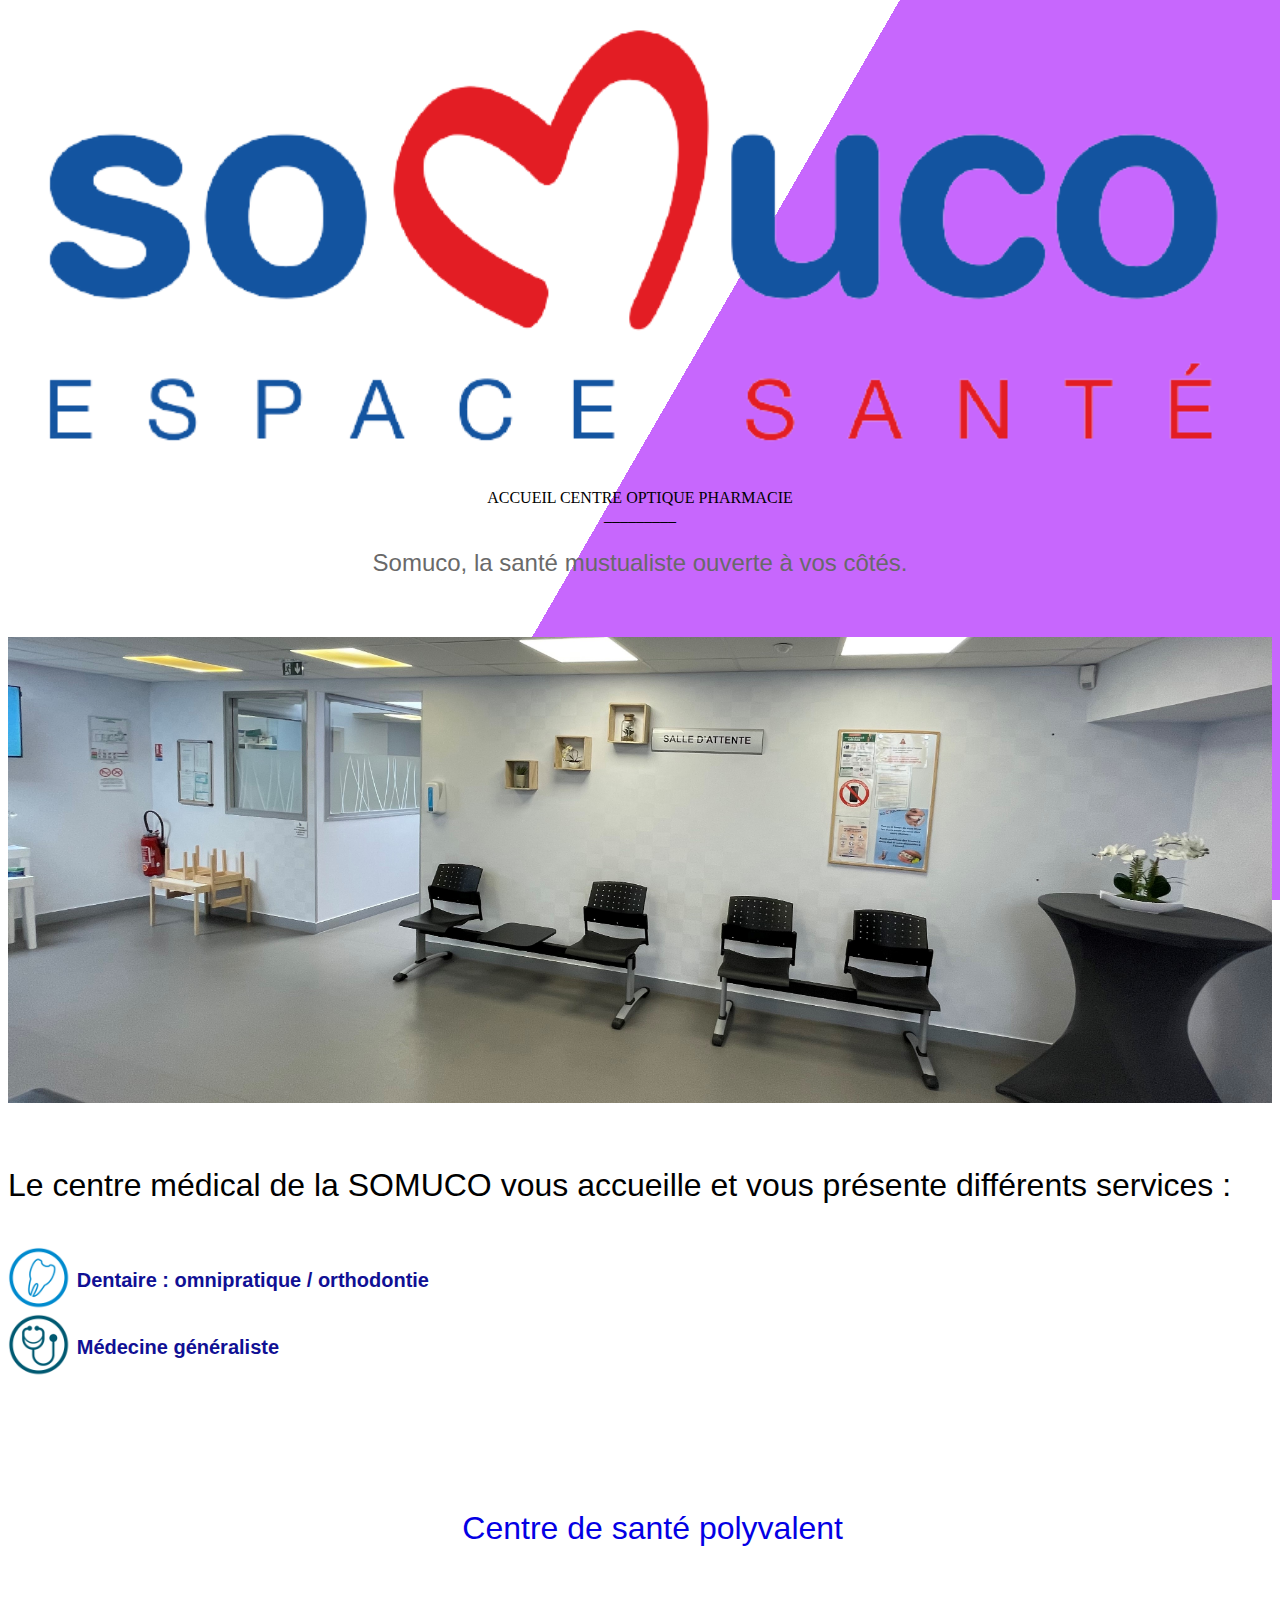
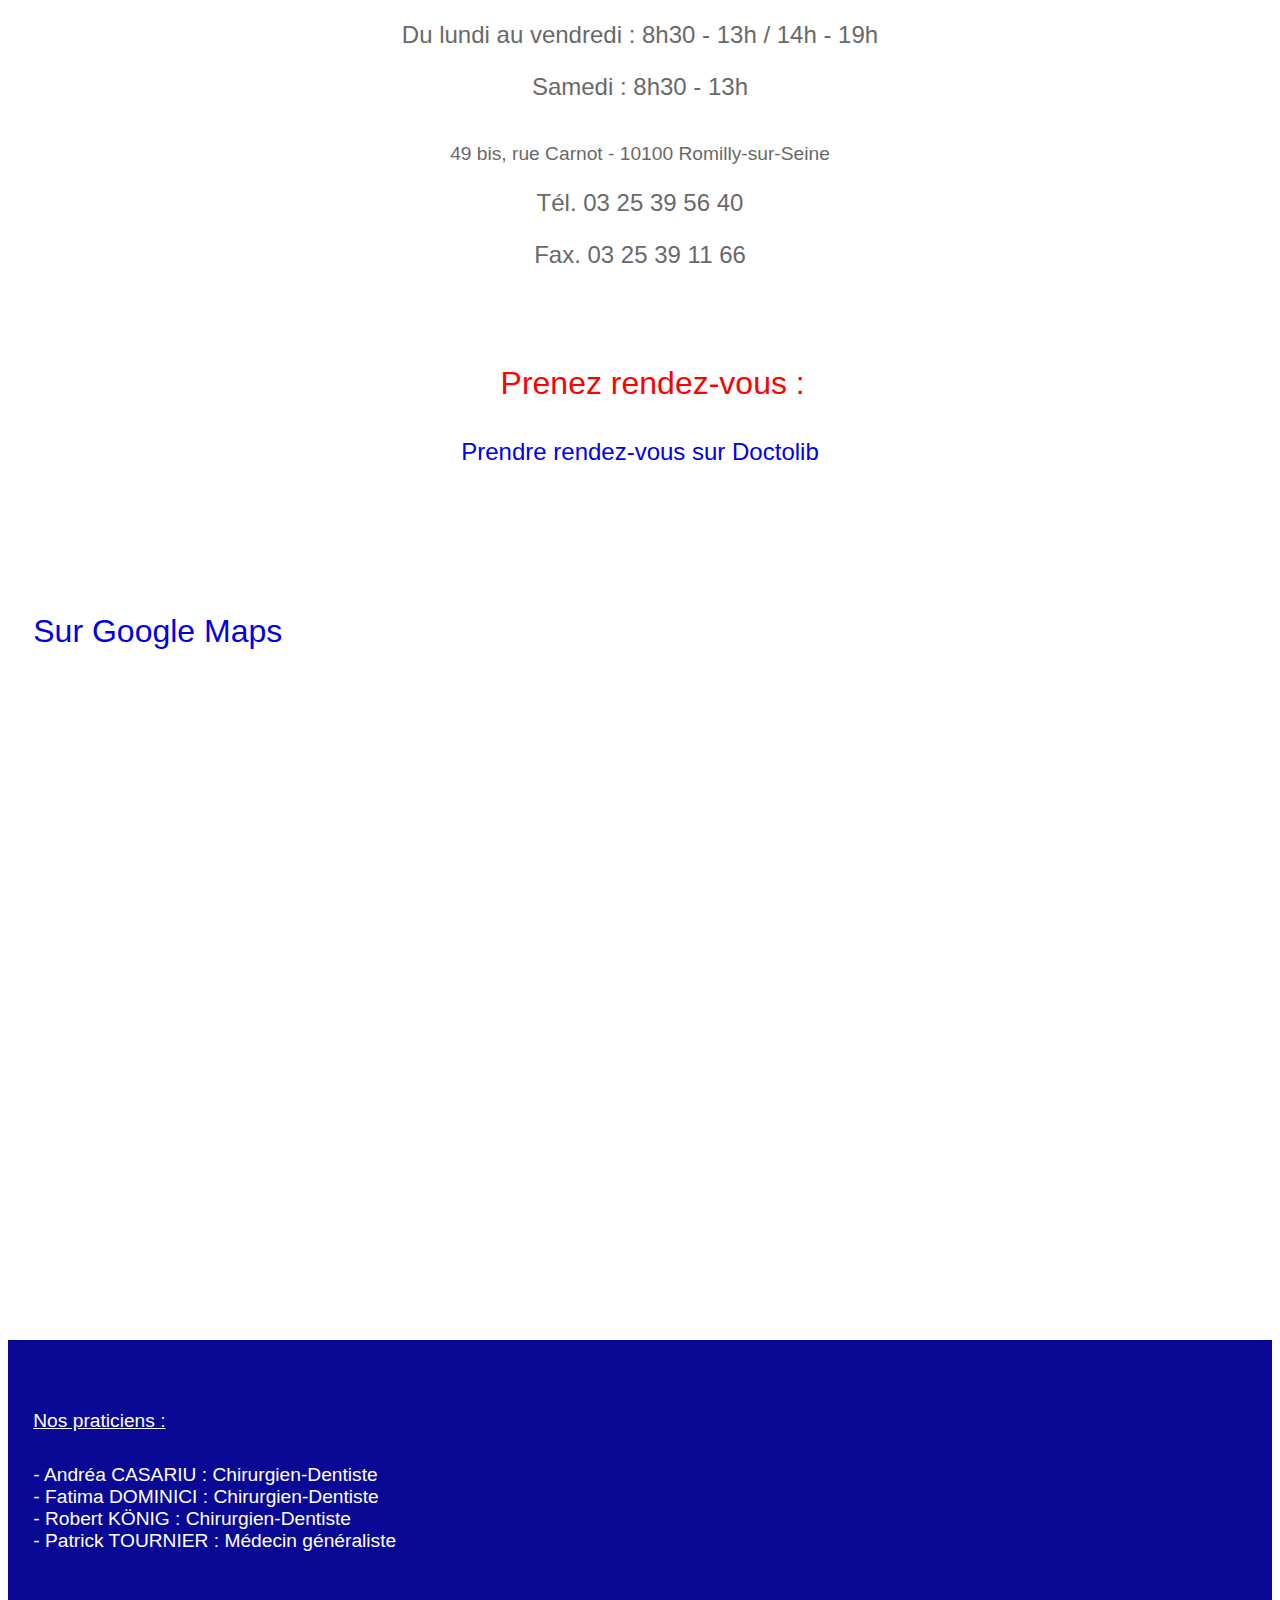
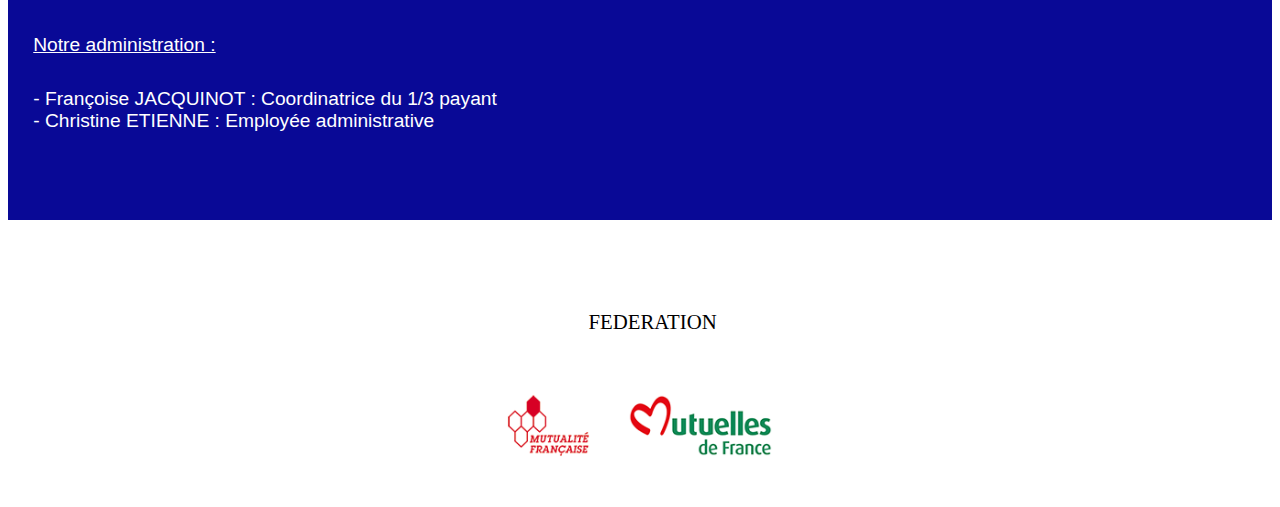
==== commit af0a87db: "Update Name Employees" ====
--- a/centre.html
+++ b/centre.html
@@ -10,6 +10,9 @@
     <link rel="shortcut icon" type="image/x-icon" href="img/coeur2.png" />
 </head>
 
+
+
+
 <style>
     body {
         background-image: -webkit-linear-gradient(-30deg, white 50%, #C767FD 50%);
@@ -18,50 +21,48 @@
     }
 </style>
 
+
+
+
 <body>
     <header>
 
-        <img src="img/logo2.png" width="210" height="79">
+        <div><buttonmenu onclick="window.location.href = 'index.html'"><img src="img/logo2.png" alt="Petite image" width=150%/></buttonmenu></div>
 
+        <center>
+            <br/>
+            <div>
+                <buttonmenu onclick="window.location.href = 'index.html'">ACCUEIL </buttonmenu>
+                <buttonmenu onclick="window.location.href = 'centre.html'">CENTRE </buttonmenu>
+                <buttonmenu onclick="window.location.href = 'optique.html'">OPTIQUE </buttonmenu>
+                <buttonmenu onclick="window.location.href = 'pharmacie.html'">PHARMACIE </buttonmenu>
+            </div>
+            <br/>
+        </center>
 
-        <center>__________________________________</center>
+        <center><sepa>_________</sepa></center>
 
         <center>
             <h3>Somuco, la santé mustualiste ouverte à vos côtés.</h3>
         </center>
-
         <br/><br/>
-
-        <center>
-            <br/>
-            <div>
-                <button onclick="window.location.href = 'index.html'">ACCUEIL </button>
-                <button onclick="window.location.href = 'centre.html'">CENTRE </button>
-                <button onclick="window.location.href = 'optique.html'">OPTIQUE </button>
-                <button onclick="window.location.href = 'pharmacie.html'">PHARMACIE </button>
-
-            </div>
-            <br/>
-        </center>
+    
     </header>
 
-    <br/><br/><br/><br/>
 
 
     <img src="img/centre/attente_3b.jpg" width="100%">
 
     <br/><br/>
     <h4>Le centre médical de la SOMUCO vous accueille et vous présente différents services : </h4>
-    <br/><br/>
-    <center>
-        <e2><vertical><img src="img\pycto\dentaire.png" width = "5%"></vertical>  Dentaire : omnipratique / orthodontie &nbsp;&nbsp;&nbsp;&nbsp;&nbsp;&nbsp;&nbsp;&nbsp;&nbsp;&nbsp;&nbsp;&nbsp; 
-            <vertical><img src="img\pycto\med_g.png" width = "5%"></vertical>Médecine généraliste &nbsp;&nbsp;&nbsp;&nbsp;&nbsp;&nbsp;&nbsp;&nbsp;&nbsp;&nbsp;&nbsp;&nbsp; 
-            <vertical><img src="img\pycto\urologie.png" width = "5%"></vertical>Urologie &nbsp;&nbsp;&nbsp;&nbsp;&nbsp;&nbsp;&nbsp;&nbsp;&nbsp;&nbsp;&nbsp;&nbsp; </e2>
-        <br/><br/><br/><br/><br/><br/><br/><br/>
-    </center>
+    
+    <vertical><img src="img\pycto\dentaire.png" width = "5%"></vertical><e2>  Dentaire : omnipratique / orthodontie</e2></br>
+    <vertical><img src="img\pycto\med_g.png" width = "5%"></vertical><e2>  Médecine généraliste</e2></br>
+    <br/><br/><br/>
+    
     
     <center>
-        <h4>Centre de santé polyvalent</h4>
+        <h6>Centre de santé polyvalent</h6>
         <h3>Du lundi au vendredi : 8h30 - 13h / 14h - 19h</h3>
         <h3>Samedi : 8h30 - 13h</h3>
         <br/>
@@ -69,12 +70,15 @@
         <br/>
         <h3>Tél. 03 25 39 56 40</h3>
         <h3>Fax. 03 25 39 11 66</h3>
-        <br/><br/><br/><br/><br/>
+        <br/><br/><br/><br/>
         <h7>Prenez rendez-vous :</h7>
         <br/><br/><br/>
         <e1><a href="https://www.doctolib.fr/centre-medical-et-dentaire/romilly-sur-seine/solidarite-mutuelle-des-cooperateurs-somuco">Prendre rendez-vous sur Doctolib</a></e1>
     </center>
-    <br/><br/><br/>
+    <br/><br/><br/><br/>
+
+
+
     <h6>Sur Google Maps</h6><br/><br/>
     <center>
         <iframe src="https://www.google.com/maps/embed?pb=!1m18!1m12!1m3!1d2642.9433173585603!2d3.7275769156273535!3d48.51515127925542!2m3!1f0!2f0!3f0!3m2!1i1024!2i768!4f13.1!3m3!1m2!1s0x47eecf9915992ac3%3A0xb7285397329a83b2!2s49B%20Rue%20Carnot%2C%2010100%20Romilly-sur-Seine!5e0!3m2!1sfr!2sfr!4v1611743623616!5m2!1sfr!2sfr"
@@ -83,14 +87,13 @@
     <br/><br/><br/>
 
 
-    <br/><br/><br/><br/><br/><br/>
+    <br/><br/><br/><br/>
     <form>
             <h5><u>Nos praticiens :</u></h5>
             <h5>- Andréa CASARIU : Chirurgien-Dentiste
-                <br/>- Alexandre VITEAUX : Chirurgien-Dentiste
+                <br/>- Fatima DOMINICI : Chirurgien-Dentiste
+                <br/>- Robert KÖNIG : Chirurgien-Dentiste
                 <br/>- Patrick TOURNIER : Médecin généraliste
-                <br/>- Vasiliki ZITOUNIATOU : Médecin généraliste
-                <br/>- Michail KONSTANTINIDIS : Chirurgien-Urologue
             </h5>
             <br/>
             <h5><u>Notre administration :</u></h5>
@@ -110,8 +113,7 @@
     </footer>
     <br/><br/>
 
-    <créé Par Maxence Jack Daniel GUY, né le 23 septembre 2003 à Reims, en janvier 2021, via le logiciel VSCode>
-
+    <créé en janvier 2021 Par Maxence Jack Daniel GUY, né le 23 septembre 2003 à Reims, via le logiciel VSCode>
 </body>
 
 </html>
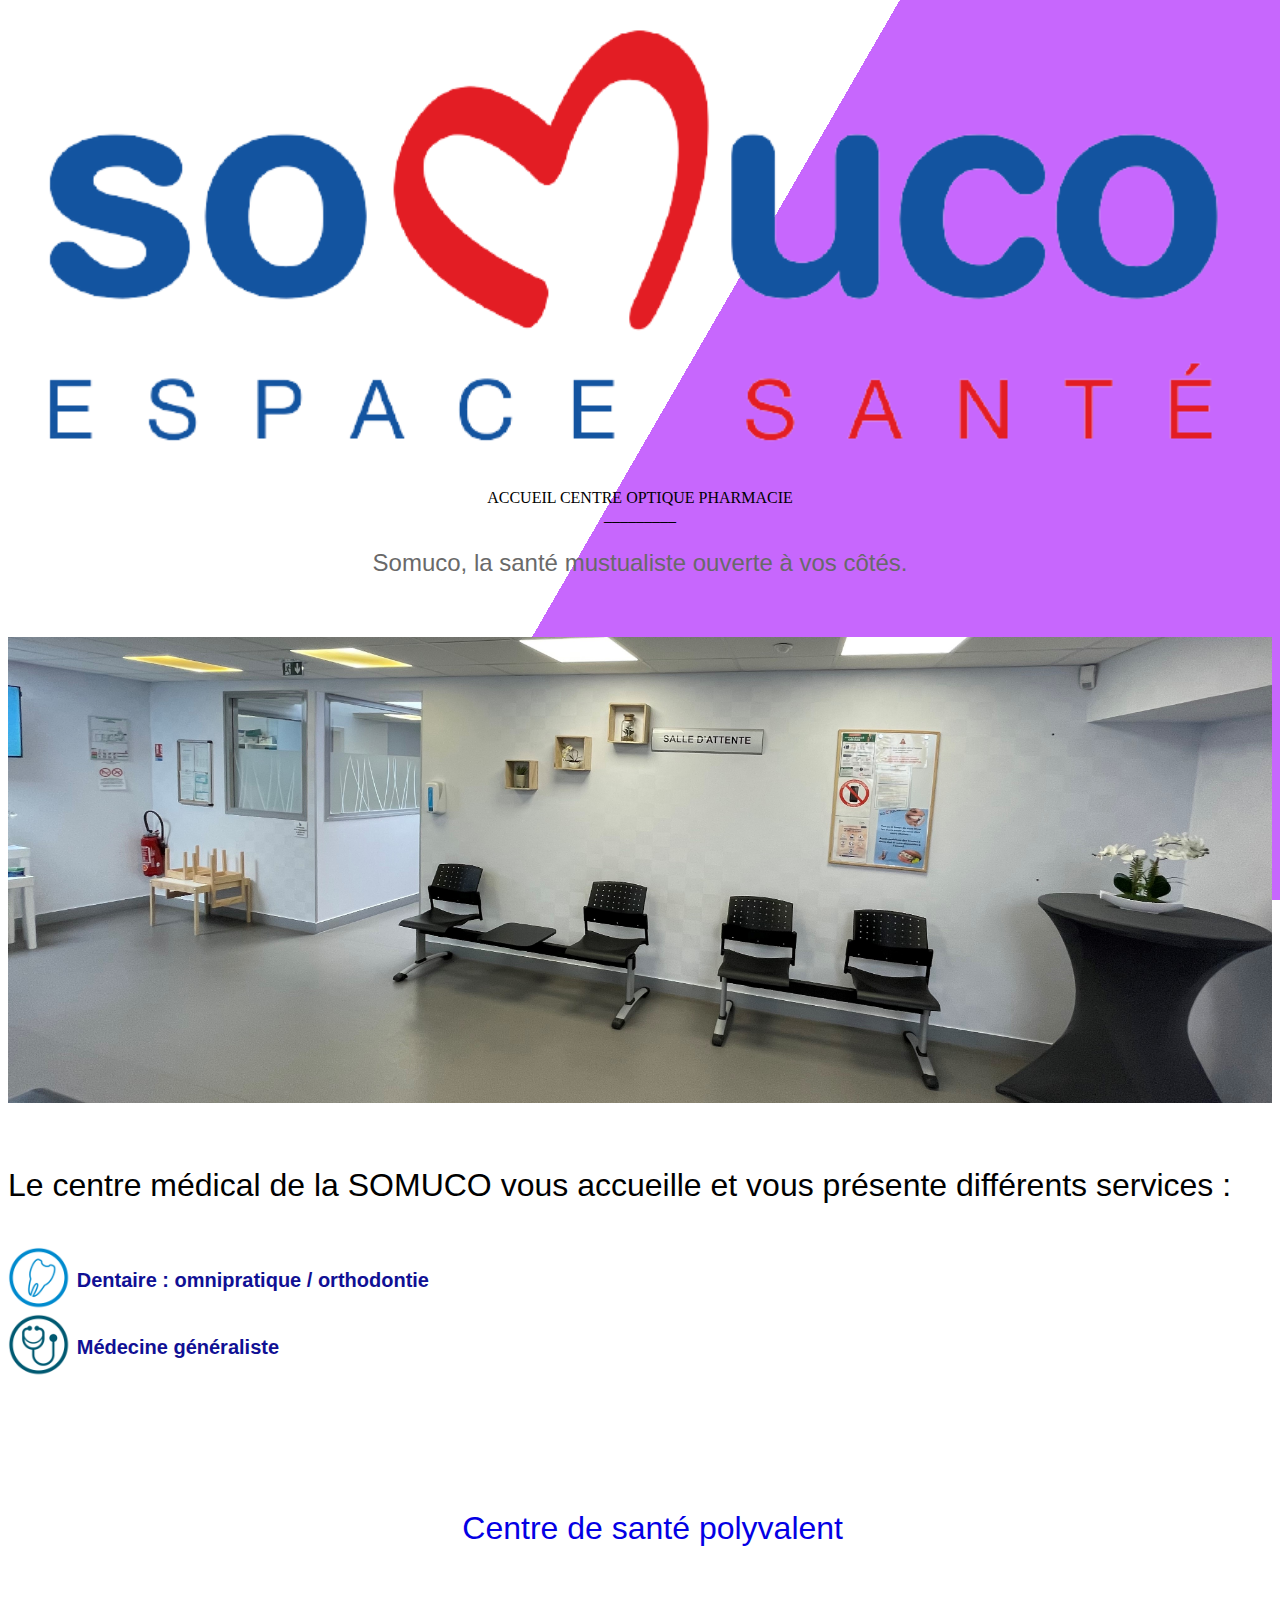
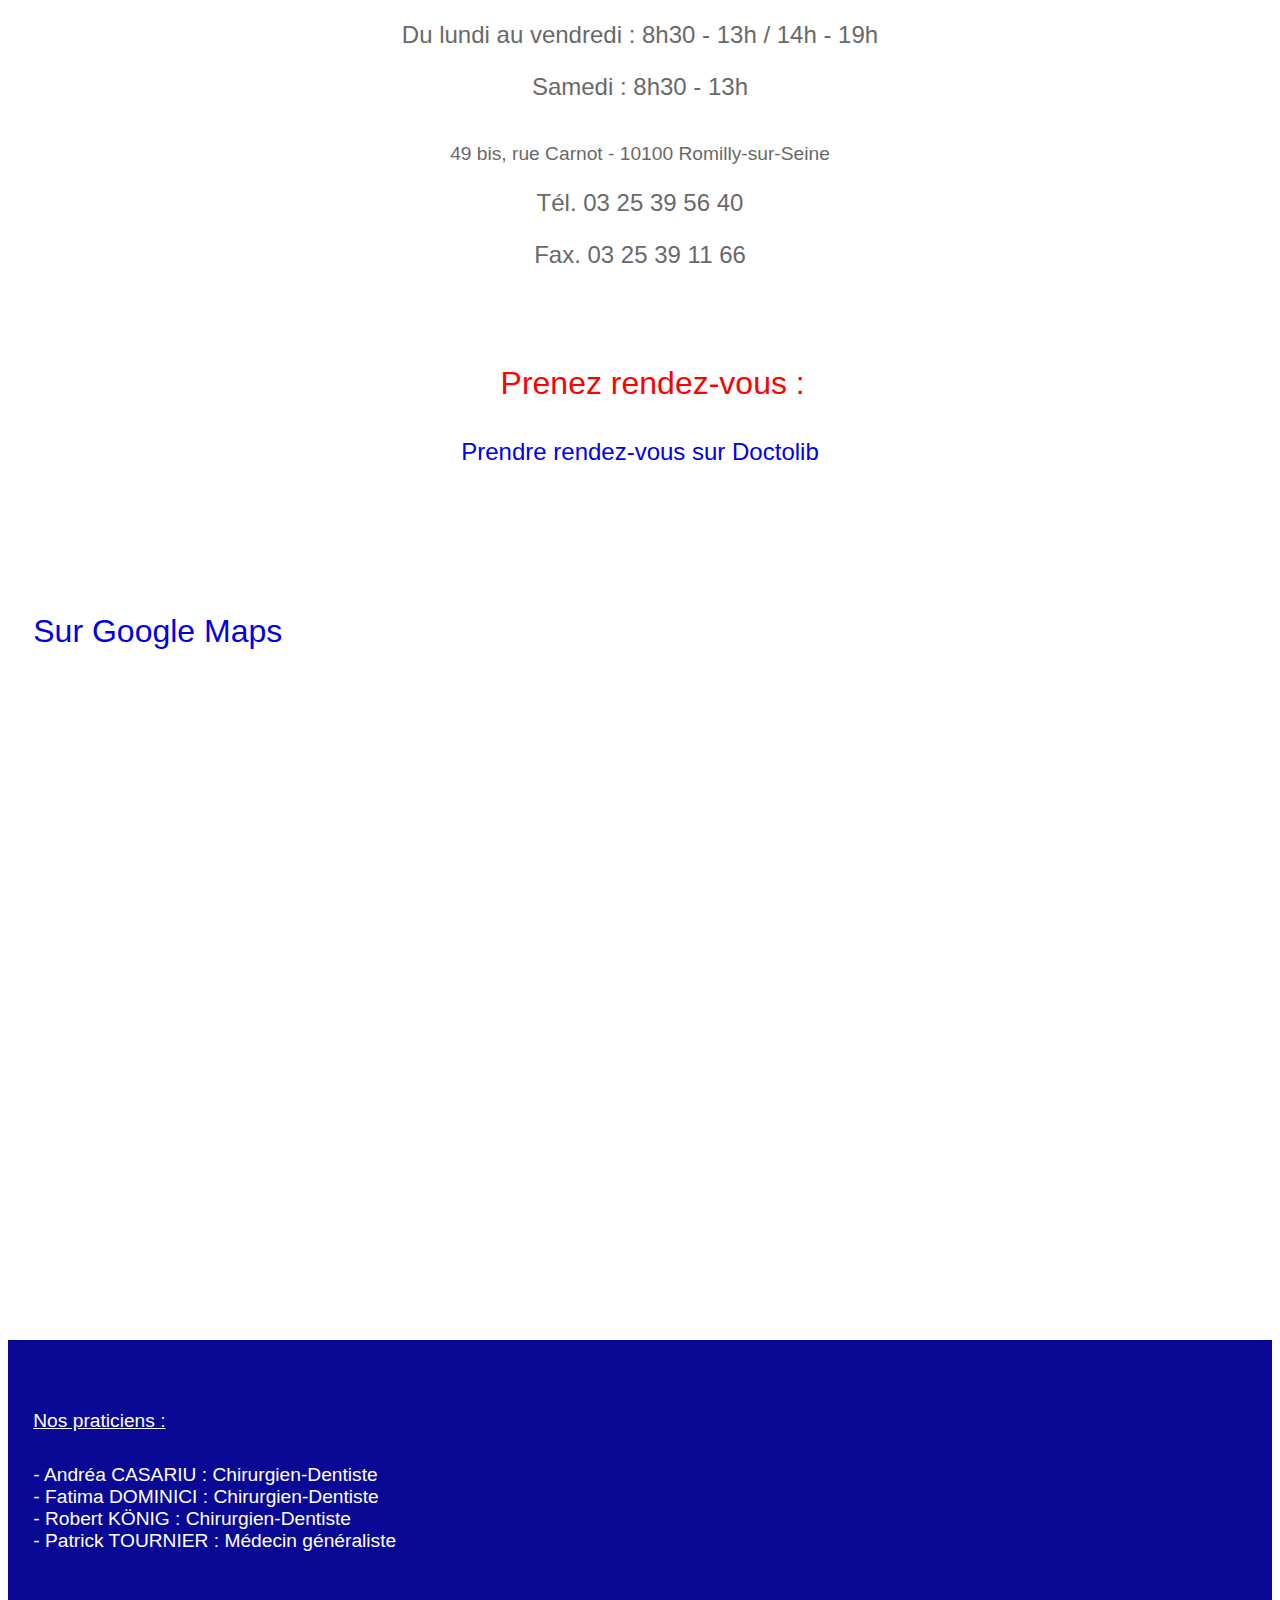
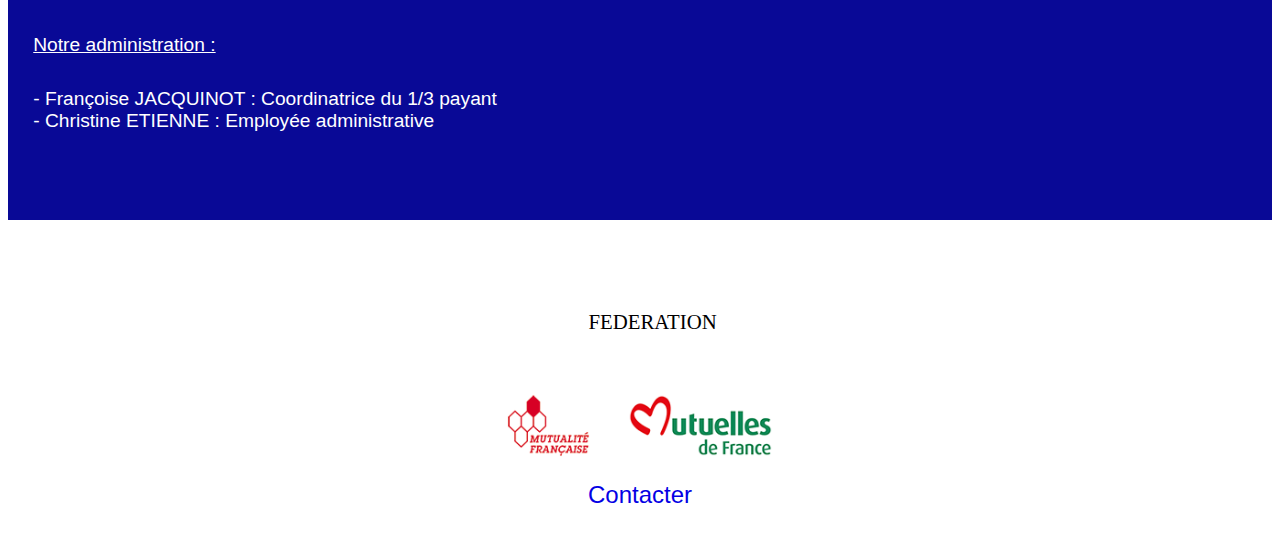
==== commit 569ad454: "Add link mentions légales" ====
--- a/centre.html
+++ b/centre.html
@@ -109,6 +109,7 @@
             <h8>FEDERATION</h8>
             <br/><br/><br/><br/>
             <img src="img/federation.png">
+            <br/><br/> <a href="mentions_légales_somuco.html"><e1>Contacter</e1></a>
         </center>
     </footer>
     <br/><br/>
